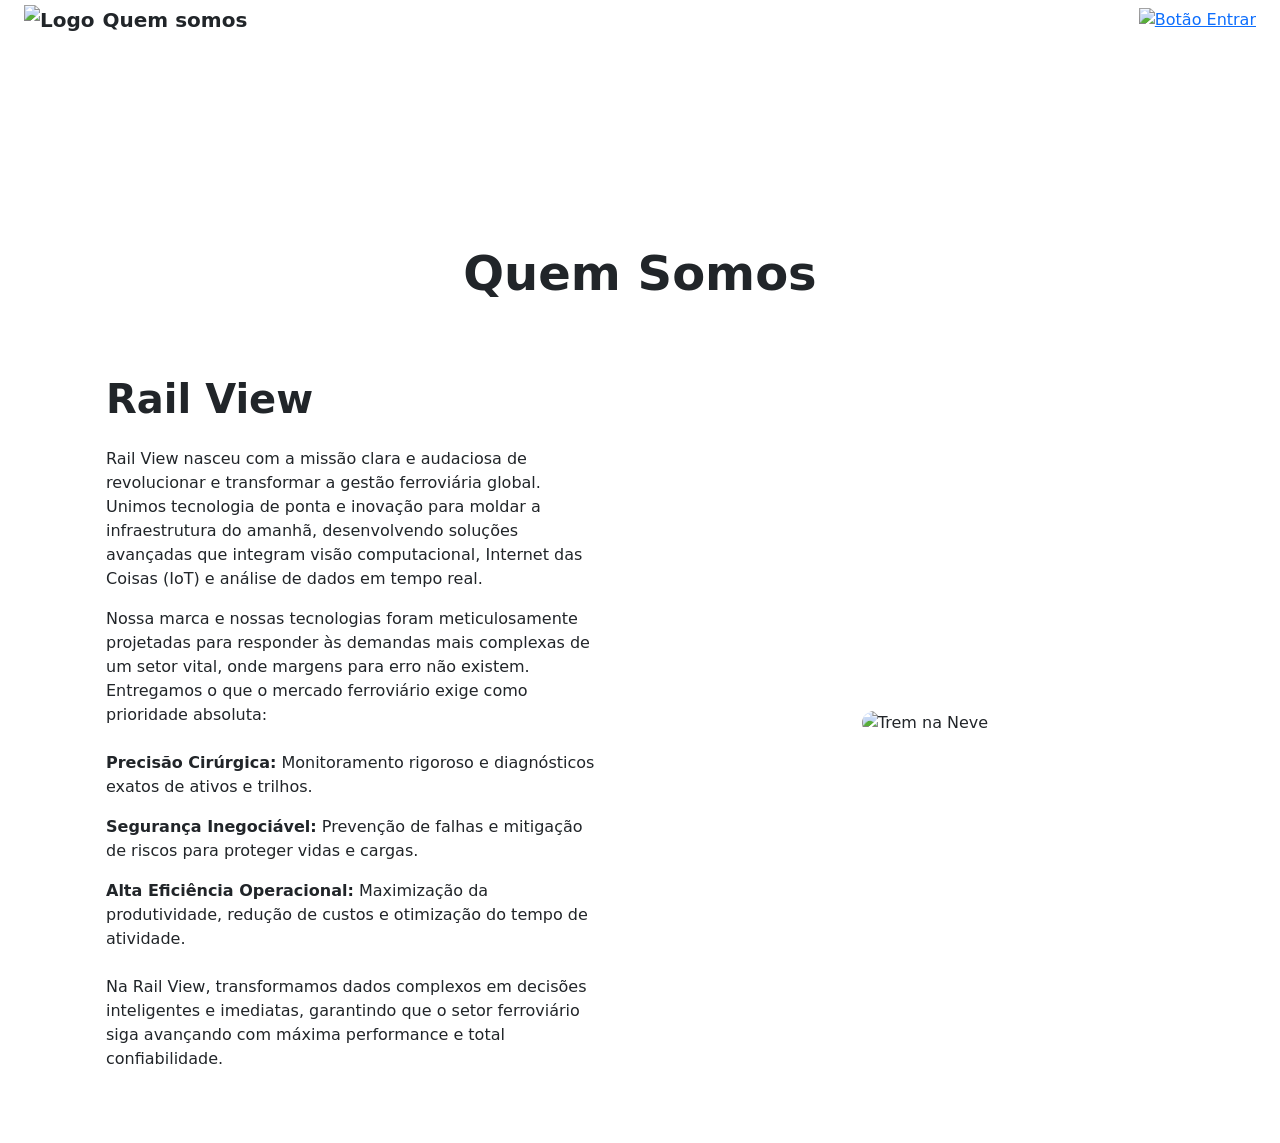
==== index.html @ 1c49c217 "up - mudei um link no index" ====
<!doctype html>
<html lang="pt-br">

<head>
  <meta charset="utf-8">
  <meta name="viewport" content="width=device-width, initial-scale=1">
  <title>Rail View</title>
  <link href="https://cdn.jsdelivr.net/npm/bootstrap@5.3.3/dist/css/bootstrap.min.css" rel="stylesheet">
  <link rel="preconnect" href="https://fonts.googleapis.com">
  <link rel="preconnect" href="https://fonts.gstatic.com" crossorigin>
  <link href="https://fonts.googleapis.com/css2?family=Changa+One:ital@0;1&display=swap" rel="stylesheet">
  <link rel="stylesheet" href="assets/css/style.css">
</head>

<body>
  <header>
    <nav class="navbar p-0 bg_yelllow">
      <div class="container-fluid d-flex justify-content-between align-items-center px-4">
        <a class="navbar-brand d-flex align-items-center text-dark fw-bold" href="#">
          <img src="Assets/logos/Logo.png" alt="Logo" class="Logo_1 me-2">
          Quem somos
        </a>

        <div class="but">
          <a href="public/login.php">
            <img src="Assets/logos/butao_entrar.png" class="botao_entrar" alt="Botão Entrar">
          </a>
        </div>
      </div>
    </nav>
  </header>

  <main>
    <div class="vid_1">
      <video id="video_inicial" src="Assets/videos/trem_telainicial.mp4" autoplay loop muted playsinline></video>
    </div>

    <section class="conteudo-cards py-5">
      <div class="container">
        <h2 class="text-center mb-5 fw-bold display-5 text-dark">Quem Somos</h2>
        
        <div class="row row-cols-1 row-cols-md-2 g-4 align-items-stretch justify-content-center wrapper-cards" tabindex="0">
          
          <div class="col card-anima-item card-esquerda">
            <div class="card card-custom-laranja border-0 p-4 h-100">
              <h1 class="mid-btt fw-bold mb-4">Rail View</h1>
              <div class="card-body p-0">
                <p class="card-text">
                  Rail View nasceu com a missão clara e audaciosa de revolucionar e transformar a
                  gestão ferroviária global. Unimos tecnologia de ponta e inovação para moldar a infraestrutura do
                  amanhã, desenvolvendo soluções avançadas que integram visão computacional, Internet das Coisas (IoT) e
                  análise de dados em tempo real.
                </p>
                <p class="card-text mt-3">
                  Nossa marca e nossas tecnologias foram meticulosamente projetadas para responder às demandas mais
                  complexas de um setor vital, onde margens para erro não existem. Entregamos o que o mercado
                  ferroviário exige como prioridade absoluta:
                </p>
                
                <div class="card-text-destaque mt-4">
                  <p><strong>Precisão Cirúrgica:</strong> Monitoramento rigoroso e diagnósticos exatos de ativos e trilhos.</p>
                  <p><strong>Segurança Inegociável:</strong> Prevenção de falhas e mitigação de riscos para proteger vidas e cargas.</p>
                  <p><strong>Alta Eficiência Operacional:</strong> Maximização da produtividade, redução de custos e otimização do tempo de atividade.</p>
                </div>

                <p class="card-text mt-4">
                  Na Rail View, transformamos dados complexos em decisões inteligentes e imediatas, garantindo que o
                  setor ferroviário siga avançando com máxima performance e total confiabilidade.
                </p>
              </div>
            </div>
          </div>
          
          <div class="col card-anima-item card-direita">
            <div class="card card-custom-laranja border-0 p-4 h-100 d-flex align-items-center justify-content-center">
              <img src="Assets/Images/trem-NEVE.jpg" class="img-fluid rounded-4 img-trem-fix" alt="Trem na Neve">
            </div>
          </div>

        </div>
      </div>
    </section>
  </main>

  <footer>
  </footer>

  <script src="https://cdn.jsdelivr.net/npm/bootstrap@5.3.3/dist/js/bootstrap.bundle.min.js"></script>
</body>

</html>
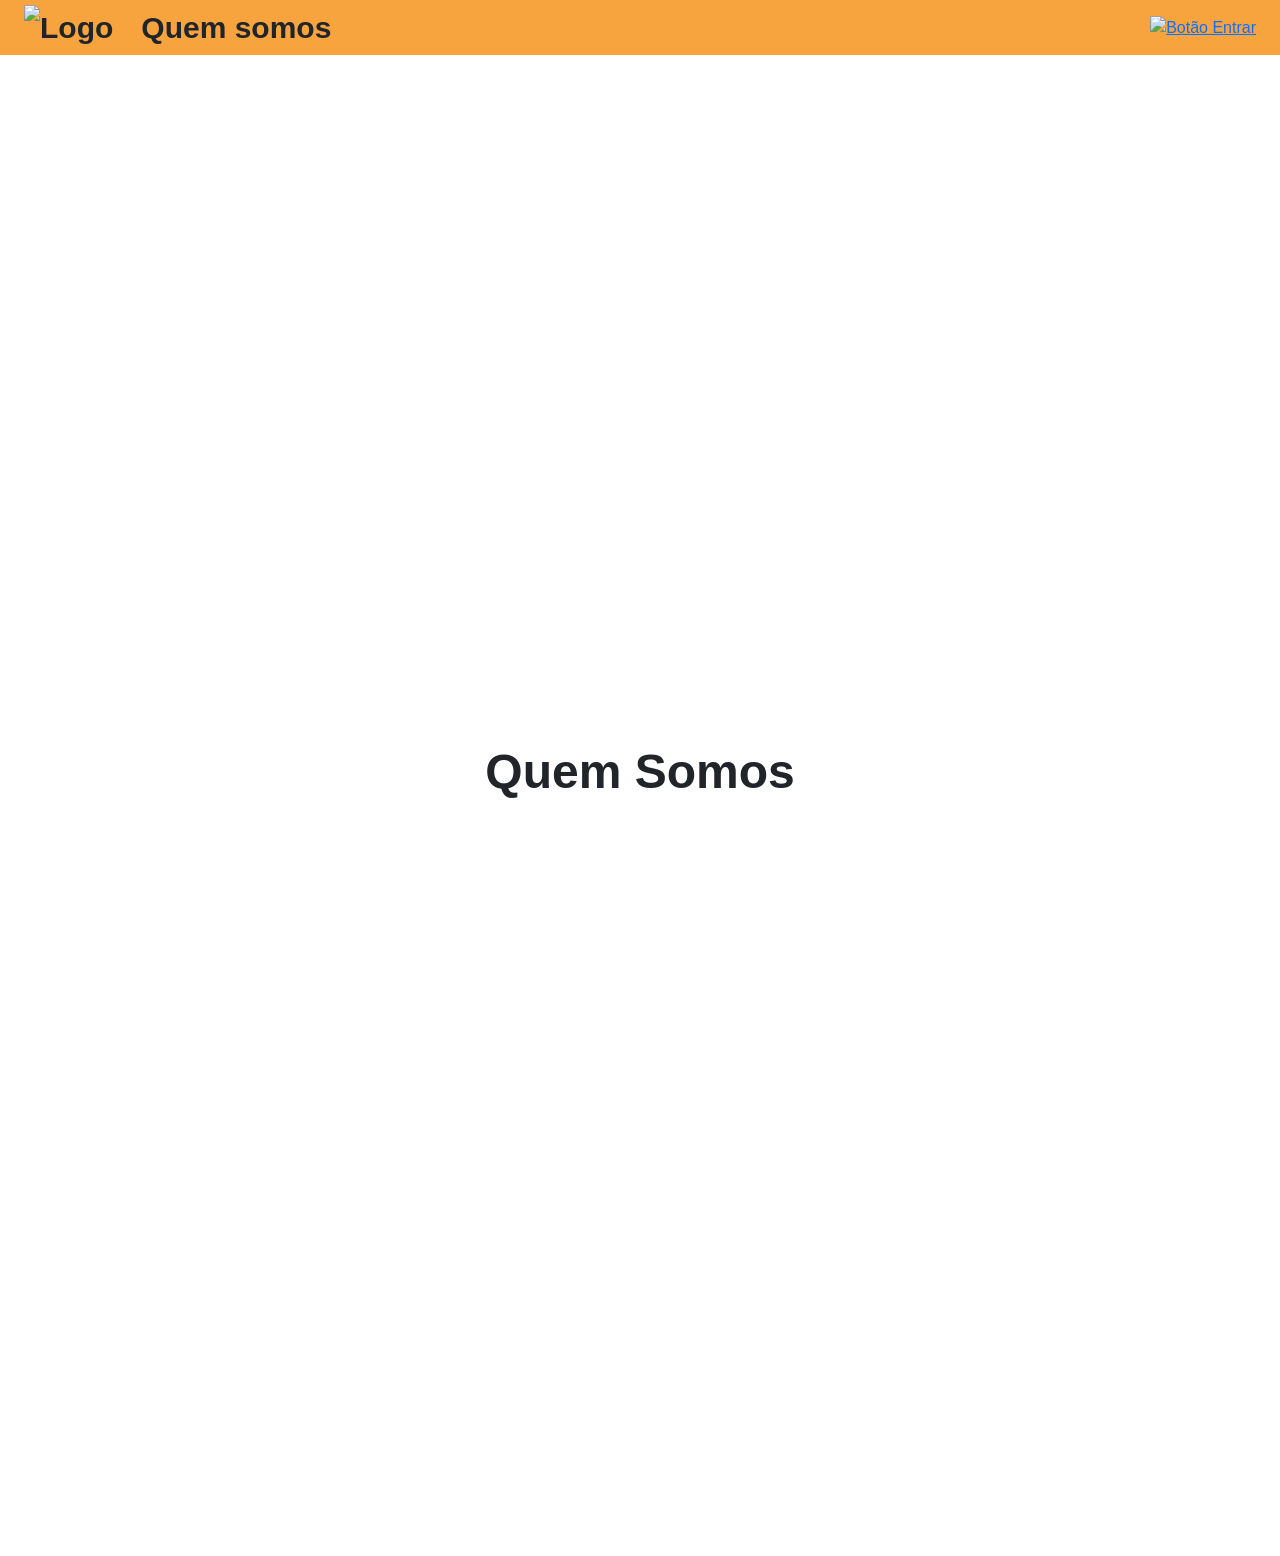
==== commit 85e2acae: "up - atualização geral de links errados, logins com falhas e css mal ajustado" ====
--- a/index.html
+++ b/index.html
@@ -9,7 +9,7 @@
   <link rel="preconnect" href="https://fonts.googleapis.com">
   <link rel="preconnect" href="https://fonts.gstatic.com" crossorigin>
   <link href="https://fonts.googleapis.com/css2?family=Changa+One:ital@0;1&display=swap" rel="stylesheet">
-  <link rel="stylesheet" href="assets/css/style.css">
+  <link rel="stylesheet" href="Assets/css/style.css">
 </head>
 
 <body>
--- a/Assets/css/style.css
+++ b/Assets/css/style.css
@@ -0,0 +1,162 @@
+@font-face {
+    font-family: 'Glacial Indifference';
+    src: url('../Assets/fonts/Font_.otf');
+}
+
+.bg_yelllow {
+    background-color: rgb(248, 164, 62);
+    border: none;
+}
+
+.black_conteiner {
+    padding: 10px;
+    background-color: black;
+    color: white;
+    width: 160px;
+}
+
+.navbar-brand {
+    gap: 20px;
+    font-size: 30px;
+    white-space: nowrap;
+    display: flex;
+    align-items: center;
+    font-family: 'Franklin Gothic Medium', 'Arial Narrow', Arial, sans-serif;
+}
+
+body {
+    margin: 0;
+    padding: 0;
+    font-family: 'Franklin Gothic Medium', 'Arial Narrow', Arial, sans-serif ;
+}
+
+video {
+    display: block;
+    width: 100%;
+}
+
+#butao {
+    font-family: 'Inter', sans-serif;
+    font-weight: 800;
+}
+
+#butao h2 {
+    font-size: 1.5rem;
+    margin: 0;
+}
+
+.changa-one-regular {
+    font-family: "Changa One", sans-serif;
+    font-weight: 400;
+    font-style: normal;
+}
+
+.changa-one-regular-italic {
+    font-family: "Changa One", sans-serif;
+    font-weight: 400;
+    font-style: italic;
+} 
+
+.botao_entrar{
+    height: 60px;
+}
+
+.Railview{
+    color: rgb(0, 0, 0);
+}
+
+.card {
+    background-color:rgb(248, 164, 62);
+}
+
+.mid-btt{
+    align-items: center;
+    text-align: center;
+    justify-content: center;
+}
+
+#button_press {
+    width: 250px;
+    height: 50px;
+    border-radius: 30px;
+    margin: auto;
+    border: none;
+    outline: none;
+    display: block;
+    font-size: 30px;
+    font-family: 'Franklin Gothic Medium', 'Arial Narrow', Arial, sans-serif;
+    font-weight: bold;
+}
+
+.card-custom-laranja {
+    background-color: #fca339 !important; 
+    border-radius: 24px !important;
+    box-shadow: 0 4px 20px rgba(0, 0, 0, 0.08);
+    padding: 8px;
+    cursor: pointer;
+    transition-duration: 600ms;
+    transition-timing-function: ease;
+    transition-property: background-color, transform; 
+}
+
+.card-custom-laranja:is(:hover, :focus) {
+    transform: scale(1.03);
+    background-color: #e58f26 !important;
+    outline: none;
+}
+
+.card-anima-item {
+    opacity: 0;
+    transform: translateX(-60px);
+    transition-property: transform, opacity;
+    transition-duration: 1s; 
+    transition-timing-function: ease;
+}
+
+.wrapper-cards:is(:hover, :focus) .card-anima-item {
+    transform: translateX(0);
+    opacity: 1; 
+}
+
+.wrapper-cards .card-esquerda {
+    transition-delay: 0ms; 
+}
+
+.wrapper-cards .card-direita {
+    transition-delay: 200ms; 
+}
+
+.wrapper-cards:focus {
+    outline: none;
+}
+
+.card-custom-laranja {
+    background-color: #fca339 !important;
+    border-radius: 24px !important;
+    box-shadow: 0 4px 20px rgba(0, 0, 0, 0.08);
+}
+
+.mid-btt {
+    color: #0d233a;
+    font-size: 2.5rem;
+}
+
+.card-text {
+    font-size: 1rem;
+    line-height: 1.6;
+    color: #111111;
+}
+
+.card-text-destaque p {
+    margin-bottom: 12px;
+    font-size: 1rem;
+    color: #111111;
+}
+
+.img-trem-fix {
+    width: 100%;
+    height: 100%;
+    min-height: 400px;
+    object-fit: cover;
+    border-radius: 16px;
+}
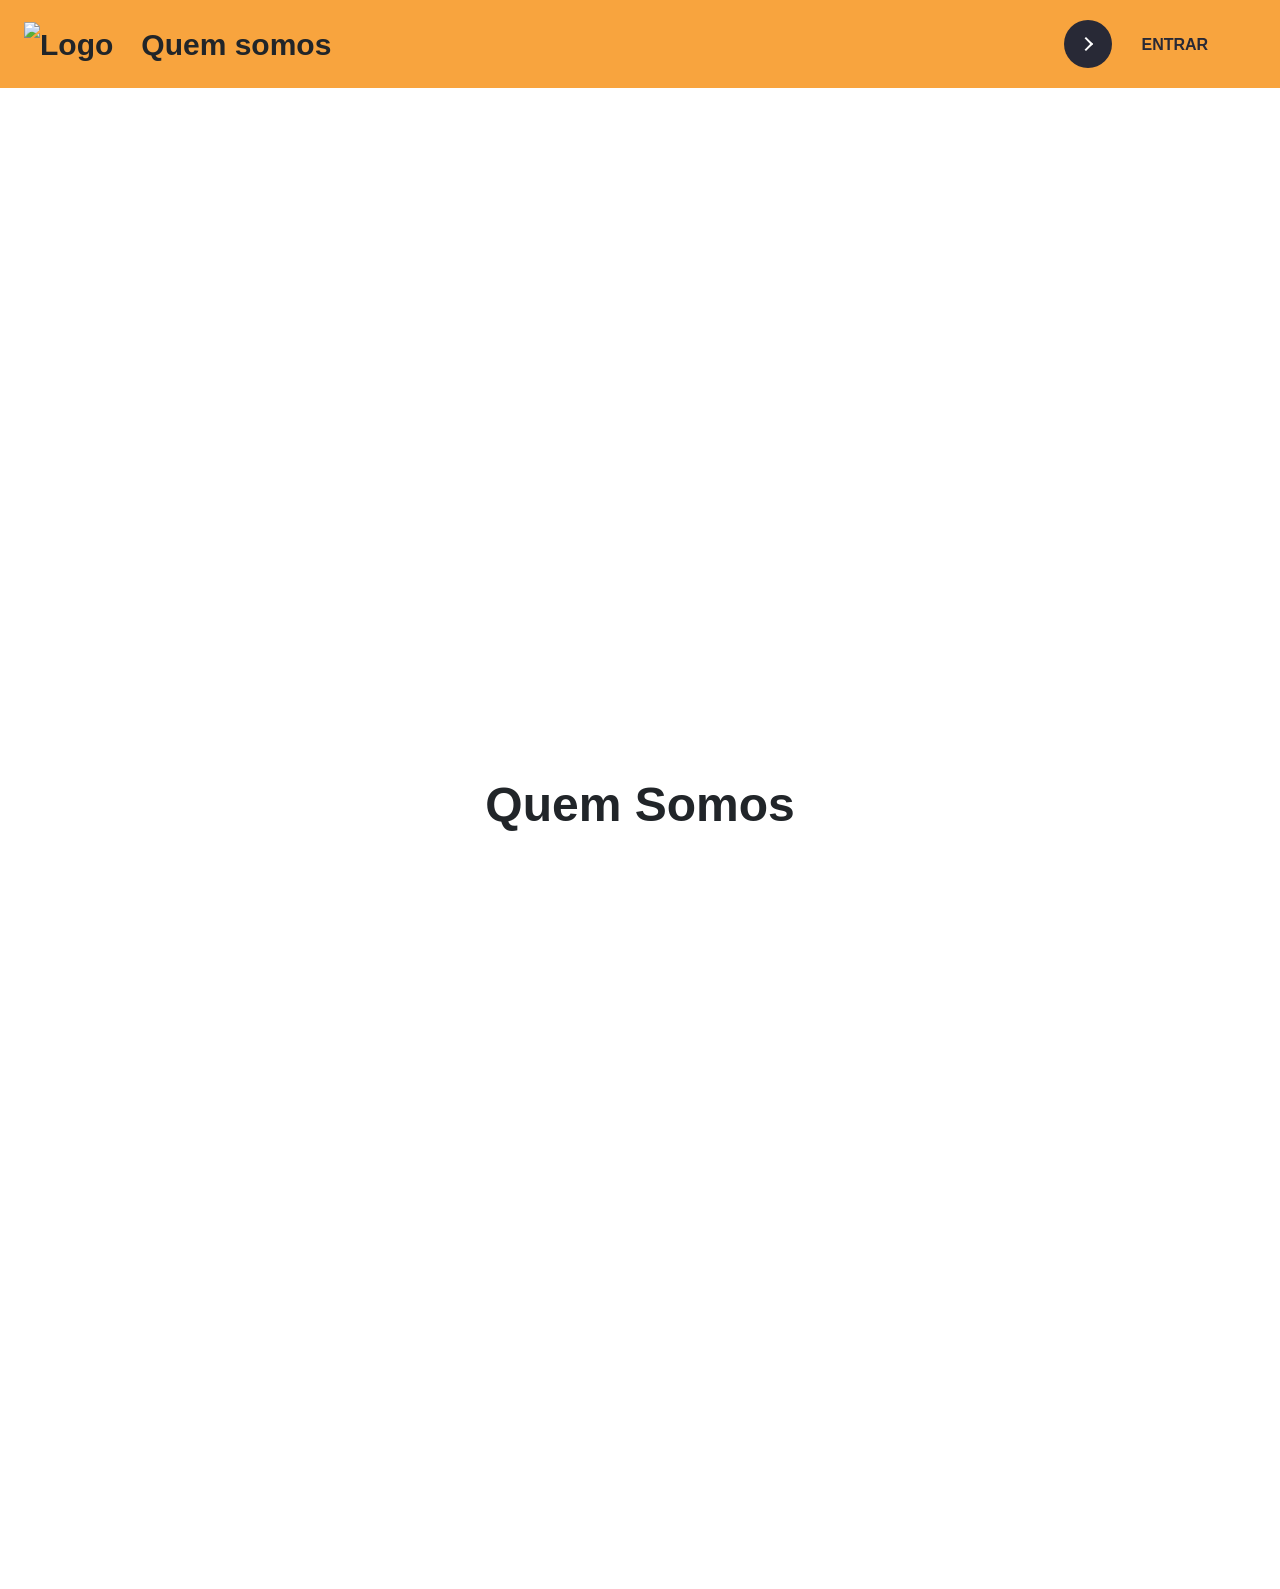
==== commit 62e67ecc: "up - index_style" ====
--- a/index.html
+++ b/index.html
@@ -16,32 +16,40 @@
   <header>
     <nav class="navbar p-0 bg_yelllow">
       <div class="container-fluid d-flex justify-content-between align-items-center px-4">
-        <a class="navbar-brand d-flex align-items-center text-dark fw-bold" href="#">
+        <a class="navbar-brand d-flex align-items-center text-dark fw-bold" href="#main-content">
           <img src="Assets/logos/Logo.png" alt="Logo" class="Logo_1 me-2">
           Quem somos
         </a>
 
         <div class="but">
           <a href="public/login.php">
-            <img src="Assets/logos/butao_entrar.png" class="botao_entrar" alt="Botão Entrar">
+            <div id="container">
+              <button class="learn-more">
+                <span class="circle" aria-hidden="true">
+                  <span class="icon arrow"></span>
+                </span>
+                <span class="button-text">Entrar</span>
+              </button>
+            </div>
           </a>
         </div>
       </div>
     </nav>
   </header>
 
-  <main>
+  <main >
     <div class="vid_1">
       <video id="video_inicial" src="Assets/videos/trem_telainicial.mp4" autoplay loop muted playsinline></video>
     </div>
 
     <section class="conteudo-cards py-5">
-      <div class="container">
+      <div  class="container ">
         <h2 class="text-center mb-5 fw-bold display-5 text-dark">Quem Somos</h2>
-        
-        <div class="row row-cols-1 row-cols-md-2 g-4 align-items-stretch justify-content-center wrapper-cards" tabindex="0">
-          
-          <div class="col card-anima-item card-esquerda">
+
+        <div class="row row-cols-1 row-cols-md-2 g-4 align-items-stretch justify-content-center wrapper-cards"
+          tabindex="0">
+
+          <div id ="main-content" class="col card-anima-item card-esquerda">
             <div class="card card-custom-laranja border-0 p-4 h-100">
               <h1 class="mid-btt fw-bold mb-4">Rail View</h1>
               <div class="card-body p-0">
@@ -56,11 +64,14 @@
                   complexas de um setor vital, onde margens para erro não existem. Entregamos o que o mercado
                   ferroviário exige como prioridade absoluta:
                 </p>
-                
+
                 <div class="card-text-destaque mt-4">
-                  <p><strong>Precisão Cirúrgica:</strong> Monitoramento rigoroso e diagnósticos exatos de ativos e trilhos.</p>
-                  <p><strong>Segurança Inegociável:</strong> Prevenção de falhas e mitigação de riscos para proteger vidas e cargas.</p>
-                  <p><strong>Alta Eficiência Operacional:</strong> Maximização da produtividade, redução de custos e otimização do tempo de atividade.</p>
+                  <p><strong>Precisão Cirúrgica:</strong> Monitoramento rigoroso e diagnósticos exatos de ativos e
+                    trilhos.</p>
+                  <p><strong>Segurança Inegociável:</strong> Prevenção de falhas e mitigação de riscos para proteger
+                    vidas e cargas.</p>
+                  <p><strong>Alta Eficiência Operacional:</strong> Maximização da produtividade, redução de custos e
+                    otimização do tempo de atividade.</p>
                 </div>
 
                 <p class="card-text mt-4">
@@ -70,7 +81,7 @@
               </div>
             </div>
           </div>
-          
+
           <div class="col card-anima-item card-direita">
             <div class="card card-custom-laranja border-0 p-4 h-100 d-flex align-items-center justify-content-center">
               <img src="Assets/Images/trem-NEVE.jpg" class="img-fluid rounded-4 img-trem-fix" alt="Trem na Neve">
--- a/Assets/css/style.css
+++ b/Assets/css/style.css
@@ -1,6 +1,6 @@
 @font-face {
     font-family: 'Glacial Indifference';
-    src: url('../Assets/fonts/Font_.otf');
+    src: url('../fonts/Font_.otf');
 }
 
 .bg_yelllow {
@@ -159,4 +159,107 @@
     min-height: 400px;
     object-fit: cover;
     border-radius: 16px;
+}
+
+@import url("https://fonts.googleapis.com/css?family=Mukta:700");
+
+*, *::before, *::after {
+  box-sizing: border-box;
+}
+
+/* O alinhamento foi movido do body para o container específico do botão */
+#container {
+  display: flex;
+  align-items: center;
+  justify-content: center;
+  font-family: "Mukta", sans-serif;
+  margin: 20px 0;
+}
+
+button {
+  position: relative;
+  display: inline-block;
+  cursor: pointer;
+  outline: none;
+  border: 0;
+  vertical-align: middle;
+  text-decoration: none;
+  background: transparent;
+  padding: 0;
+  font-size: 1rem;
+  font-family: inherit;
+}
+
+button.learn-more {
+  width: 12rem;
+  height: auto;
+}
+
+button.learn-more .circle {
+  transition: all 0.45s cubic-bezier(0.65, 0, 0.076, 1);
+  position: relative;
+  display: block;
+  margin: 0;
+  width: 3rem;
+  height: 3rem;
+  background: #282936;
+  border-radius: 1.625rem;
+}
+
+button.learn-more .circle .icon {
+  transition: all 0.45s cubic-bezier(0.65, 0, 0.076, 1);
+  position: absolute;
+  top: 0;
+  bottom: 0;
+  margin: auto;
+  background: #fff;
+}
+
+button.learn-more .circle .icon.arrow {
+  transition: all 0.45s cubic-bezier(0.65, 0, 0.076, 1);
+  left: 0.625rem;
+  width: 1.125rem;
+  height: 0.125rem;
+  background: none;
+}
+
+button.learn-more .circle .icon.arrow::before {
+  position: absolute;
+  content: "";
+  top: -0.25rem;
+  right: 0.0625rem;
+  width: 0.625rem;
+  height: 0.625rem;
+  border-top: 0.125rem solid #fff;
+  border-right: 0.125rem solid #fff;
+  transform: rotate(45deg);
+}
+
+button.learn-more .button-text {
+  transition: all 0.45s cubic-bezier(0.65, 0, 0.076, 1);
+  position: absolute;
+  top: 0;
+  left: 0;
+  right: 0;
+  bottom: 0;
+  padding: 0.75rem 0;
+  margin: 0 0 0 1.85rem;
+  color: #282936;
+  font-weight: 700;
+  line-height: 1.6;
+  text-align: center;
+  text-transform: uppercase;
+}
+
+button:hover .circle {
+  width: 100%;
+}
+
+button:hover .circle .icon.arrow {
+  background: #fff;
+  transform: translate(1rem, 0);
+}
+
+button:hover .button-text {
+  color: #fff;
 }
